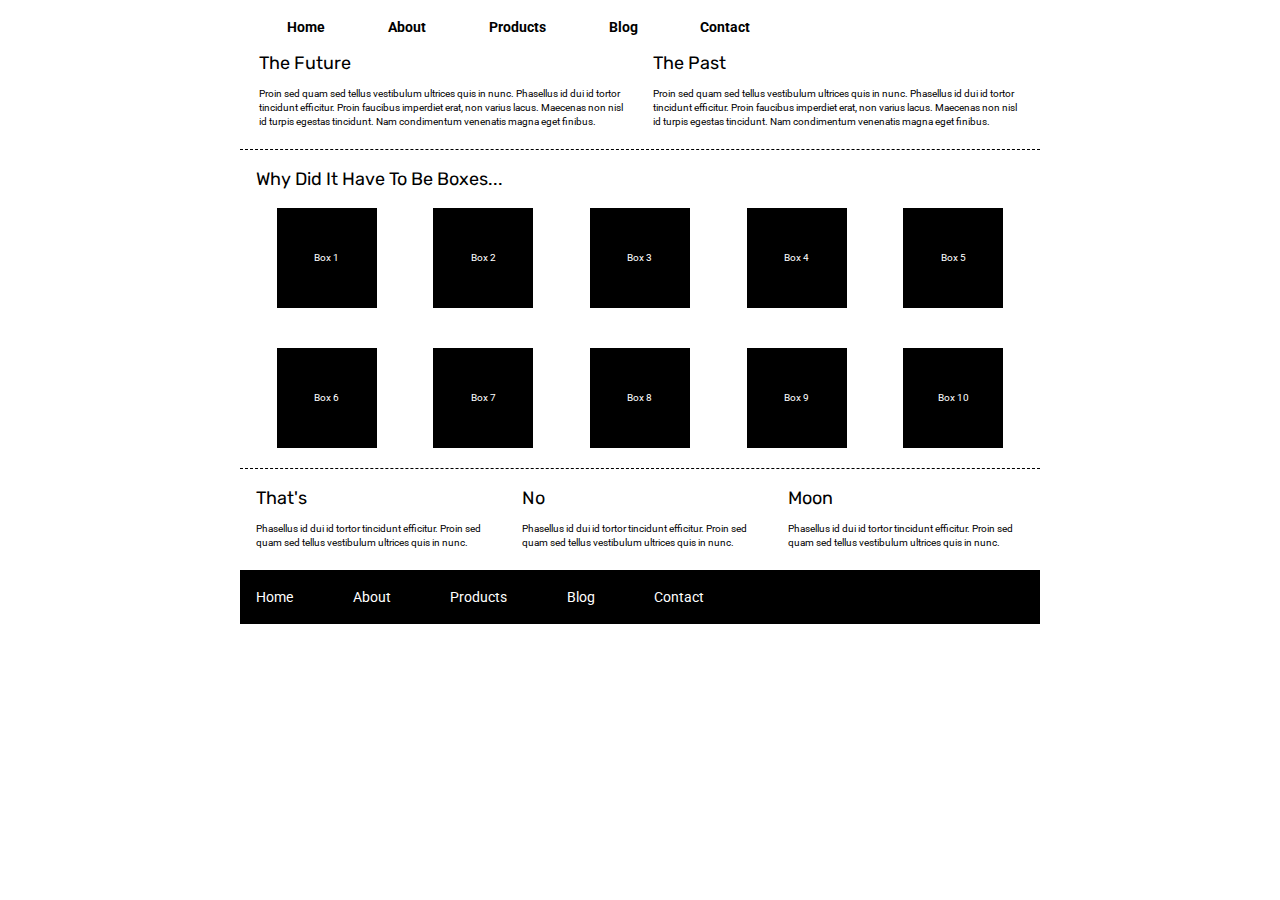
==== index.html @ 25611eb7 "Started Sprint challenge. Got Started on header and nav" ====
<!doctype html>

<html lang="en">
<head>
  <meta charset="utf-8">

  <title>Sprint Challenge - Home</title>

  <link href="https://fonts.googleapis.com/css?family=Roboto|Rubik" rel="stylesheet">
  <link rel="stylesheet" href="css/index.css">

</head>

<body>
    <div class="container">

         <header>
            <nav>
            <div class="logo">
                <img src="./img/lambda-black.png" alt="">
            </div>
                <a href="#">Home</a>
                <a href="#">About</a>
                <a href="#">Products</a>
                <a href="#">Blog</a>
                <a href="#">Contact</a>
            </nav>
        </header>

        <section class="top-content">
            <div class="text-container">
                <h2>The Future</h2>
                <p>Proin sed quam sed tellus vestibulum ultrices quis in nunc. Phasellus id dui id tortor tincidunt efficitur. Proin faucibus imperdiet erat, non varius lacus. Maecenas non nisl id turpis egestas tincidunt. Nam condimentum venenatis magna eget finibus.</p>
            </div>
            <div class="text-container">
                <h2>The Past</h2>
                <p>Proin sed quam sed tellus vestibulum ultrices quis in nunc. Phasellus id dui id tortor tincidunt efficitur. Proin faucibus imperdiet erat, non varius lacus. Maecenas non nisl id turpis egestas tincidunt. Nam condimentum venenatis magna eget finibus.</p>
            </div>
        </section>
        
        <section class="middle-content">
        
            <h2>Why Did It Have To Be Boxes...</h2>
            
            <div class="boxes">
                <div class="box">Box 1</div>
                <div class="box">Box 2</div>
                <div class="box">Box 3</div>
                <div class="box">Box 4</div>
                <div class="box">Box 5</div>
                <div class="box">Box 6</div>
                <div class="box">Box 7</div>
                <div class="box">Box 8</div>
                <div class="box">Box 9</div>
                <div class="box">Box 10</div>
            </div>
        
        </section>

        <section class="bottom-content">

            <div class="text-container">
                <h2>That's</h2>
                <p>Phasellus id dui id tortor tincidunt efficitur. Proin sed quam sed tellus vestibulum ultrices quis in nunc.</p>
            </div>
            <div class="text-container">
                <h2>No</h2>
                <p>Phasellus id dui id tortor tincidunt efficitur. Proin sed quam sed tellus vestibulum ultrices quis in nunc.</p>
            </div>
            <div class="text-container">
                <h2>Moon</h2>
                <p>Phasellus id dui id tortor tincidunt efficitur. Proin sed quam sed tellus vestibulum ultrices quis in nunc.</p>
            </div>

        </section>
        
        <footer>
            <nav>
                <a href="#">Home</a>
                <a href="#">About</a>
                <a href="#">Products</a>
                <a href="#">Blog</a>
                <a href="#">Contact</a>
            </nav>
        </footer>
    </div><!-- container -->        
</body>
</html>
---- css/index.css ----
/* http://meyerweb.com/eric/tools/css/reset/ 
   v2.0 | 20110126
   License: none (public domain)
*/

html, body, div, span, applet, object, iframe,
h1, h2, h3, h4, h5, h6, p, blockquote, pre,
a, abbr, acronym, address, big, cite, code,
del, dfn, em, img, ins, kbd, q, s, samp,
small, strike, strong, sub, sup, tt, var,
b, u, i, center,
dl, dt, dd, ol, ul, li,
fieldset, form, label, legend,
table, caption, tbody, tfoot, thead, tr, th, td,
article, aside, canvas, details, embed, 
figure, figcaption, footer, header, hgroup, 
menu, nav, output, ruby, section, summary,
time, mark, audio, video {
	margin: 0;
	padding: 0;
	border: 0;
	font-size: 100%;
	font: inherit;
	vertical-align: baseline;
}
/* HTML5 display-role reset for older browsers */
article, aside, details, figcaption, figure, 
footer, header, hgroup, menu, nav, section {
	display: block;
}
body {
	line-height: 1;
}
ol, ul {
	list-style: none;
}
blockquote, q {
	quotes: none;
}
blockquote:before, blockquote:after,
q:before, q:after {
	content: '';
	content: none;
}
table {
	border-collapse: collapse;
	border-spacing: 0;
}

* {
    box-sizing: border-box;
}
html{
    font-size: 62.5%;
}
html, body {
    height: 100%;
    font-family: 'Roboto', sans-serif;
}

h1, h2, h3, h4, h5 {
    font-size: 1.8rem;
    margin-bottom: 15px;
    font-family: 'Rubik', sans-serif;
}

p {
    line-height: 1.4;
}

.container {
    width: 800px;
    margin: 0 auto;
}

header {
    width: 100%;
    
}

header nav {
    width: 60%;
    display: flex;
    flex-direction: row;
    justify-content: space-between;
    align-items: center;
    padding: 20px 2%;
    font-size: 1.4rem;
}

header nav a {
    margin: 0 7%;
    text-decoration: none;
    color:black;
    font-weight: bold;
}

.top-content {
    display: flex;
    flex-wrap: wrap;
    justify-content: space-evenly;
    margin-bottom: 20px;
    border-bottom: 1px dashed black;
}

.top-content .text-container {
    width: 48%;
    padding: 0 1%;
    padding-bottom: 20px;  
}

.middle-content {
    margin-bottom: 20px;
    border-bottom: 1px dashed black;
}

.middle-content h2 {
    padding: 0 2%;
    margin-bottom: 0;
}

.middle-content .boxes {
    display: flex;
    flex-wrap: wrap;
    justify-content: space-evenly;
}

.middle-content .boxes .box {
    width: 12.5%;
    height: 100px;
    background: black;
    margin: 20px 2.5%;
    color: white;
    display: flex;
    align-items: center;
    justify-content: center;
}

.bottom-content {
    display: flex;
    margin: 0 2% 20px;
    justify-content: space-around;
}

.bottom-content .text-container {
    padding-right: 4%;
}

.bottom-content .text-container:last-child {
    padding-right: 0;
}

footer {
    width: 100%;
    background: black;
}

footer nav {
    width: 60%;
    display: flex;
    justify-content: space-between;
    align-items: center;
    padding: 20px 2%;
    font-size: 1.4rem;
}

footer nav a {
    color: white;
    text-decoration: none;
}
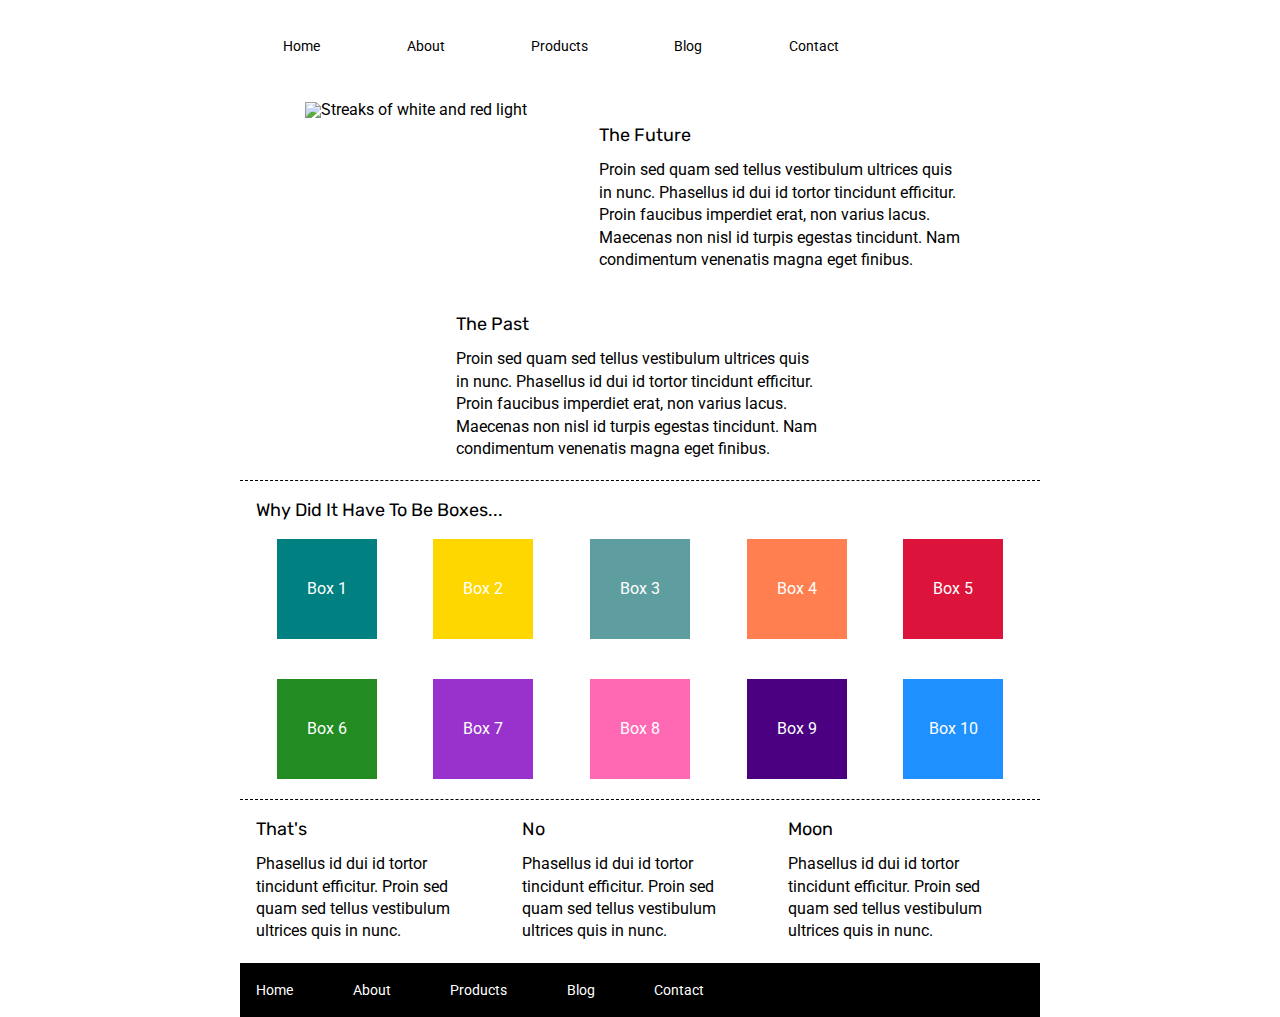
==== commit fb667959: "Finished Home page. Worked on About page" ====
--- a/index.html
+++ b/index.html
@@ -19,8 +19,8 @@
             <div class="logo">
                 <img src="./img/lambda-black.png" alt="">
             </div>
-                <a href="#">Home</a>
-                <a href="#">About</a>
+                <a href="./index.html">Home</a>
+                <a href="./about.html">About</a>
                 <a href="#">Products</a>
                 <a href="#">Blog</a>
                 <a href="#">Contact</a>
@@ -28,6 +28,9 @@
         </header>
 
         <section class="top-content">
+            <div class="banner">
+                <img src="./img/jumbo.jpg" alt="Streaks of white and red light">
+            </div>
             <div class="text-container">
                 <h2>The Future</h2>
                 <p>Proin sed quam sed tellus vestibulum ultrices quis in nunc. Phasellus id dui id tortor tincidunt efficitur. Proin faucibus imperdiet erat, non varius lacus. Maecenas non nisl id turpis egestas tincidunt. Nam condimentum venenatis magna eget finibus.</p>
@@ -43,16 +46,16 @@
             <h2>Why Did It Have To Be Boxes...</h2>
             
             <div class="boxes">
-                <div class="box">Box 1</div>
-                <div class="box">Box 2</div>
-                <div class="box">Box 3</div>
-                <div class="box">Box 4</div>
-                <div class="box">Box 5</div>
-                <div class="box">Box 6</div>
-                <div class="box">Box 7</div>
-                <div class="box">Box 8</div>
-                <div class="box">Box 9</div>
-                <div class="box">Box 10</div>
+                <div class="box teal">Box 1</div>
+                <div class="box gold">Box 2</div>
+                <div class="box cadetblue">Box 3</div>
+                <div class="box coral">Box 4</div>
+                <div class="box crimson">Box 5</div>
+                <div class="box forestgreen">Box 6</div>
+                <div class="box darkorchid">Box 7</div>
+                <div class="box hotpink">Box 8</div>
+                <div class="box indigo">Box 9</div>
+                <div class="box dodgerblue">Box 10</div>
             </div>
         
         </section>
@@ -76,8 +79,8 @@
         
         <footer>
             <nav>
-                <a href="#">Home</a>
-                <a href="#">About</a>
+                <a href="./index.html">Home</a>
+                <a href="./about.html">About</a>
                 <a href="#">Products</a>
                 <a href="#">Blog</a>
                 <a href="#">Contact</a>
--- a/css/index.css
+++ b/css/index.css
@@ -57,7 +57,9 @@
     height: 100%;
     font-family: 'Roboto', sans-serif;
 }
-
+body{
+    font-size: 1.6rem;
+}
 h1, h2, h3, h4, h5 {
     font-size: 1.8rem;
     margin-bottom: 15px;
@@ -68,103 +70,180 @@
     line-height: 1.4;
 }
 
-.container {
+.container{
     width: 800px;
     margin: 0 auto;
 }
 
 header {
     width: 100%;
-    
+    padding-bottom: 1.25%;
 }
 
 header nav {
     width: 60%;
     display: flex;
     flex-direction: row;
+    justify-content: space-between;
+    align-items: center;
+    padding: 20px 0;
+    font-size: 1.4rem;
+
+}
+
+header nav a {
+    margin: 4% 9%;
+    text-decoration: none;
+    color:black;
+}
+header nav img{
+    padding: 0 0;
+}
+
+.top-content {
+    display: flex;
+    flex-wrap: wrap;
+    justify-content: space-evenly;
+    margin-bottom: 20px;
+    border-bottom: 1px dashed black;
+}
+
+.top-content .text-container {
+    width: 48%;
+    padding: 3% 1%;
+    padding-bottom: 20px;
+    font-size:1.6rem;
+}
+
+.top-content .text-containerAbout{
+    width:96%;
+    padding: 2.5% .5%;
+    padding-bottom: 20px;
+}
+
+.middle-content {
+    margin-bottom: 20px;
+    border-bottom: 1px dashed black;
+}
+.middle-contentAbout{
+    display: flex;
+    flex-wrap: wrap;
+    justify-content: space-evenly;
+}
+.middle-content h2{
+    padding: 0 2%;
+    margin-bottom: 0;
+}
+ .middle-contentAbout h2 {
+     padding: 0 0;
+     margin: 5% 0;
+     text-align: left;
+ }
+
+.middle-content .boxes {
+    display: flex;
+    flex-wrap: wrap;
+    justify-content: space-evenly;
+    font-size: 1.6rem;
+}
+
+.middle-content .boxes .box {
+    width: 12.5%;
+    height: 100px;
+    margin: 20px 2.5%;
+    color: white;
+    display: flex;
+    align-items: center;
+    justify-content: center;
+}
+.middle-contentAbout .cols{
+    display: flex;
+    flex-wrap: wrap;
+    justify-content: space-evenly;
+}
+.middle-contentAbout .cols .sq{
+    width: 50%;
+    display: flex;
+    flex-direction: column;
+    align-items: flex-start;
+    justify-content: center;
+    padding: 2.5% 0;
+    border-bottom: 1px dashed black;
+}
+
+.middle-contentAbout .cols .sq button{
+    margin: 5% 0;
+}
+.teal{
+    background:teal;
+}
+.gold{
+    background: gold;
+}
+.cadetblue{
+    background: cadetblue;
+}
+.coral{
+    background: coral;
+}
+.crimson{
+    background: crimson;
+}
+.forestgreen{
+    background: forestgreen;
+}
+.darkorchid{
+    background: darkorchid;
+}
+.hotpink{
+    background: hotpink;
+}
+.indigo{
+    background: indigo;
+}
+.dodgerblue{
+    background: dodgerblue;
+}
+.bottom-content {
+    display: flex;
+    margin: 0 2% 20px;
+    justify-content: space-around;
+}
+
+.bottom-content .text-container {
+    padding-right: 4%;
+    font-size:1.6rem;
+}
+
+.bottom-content .text-container:last-child {
+    padding-right: 0;
+}
+
+footer {
+    width: 100%;
+    background: black;
+}
+
+footer nav {
+    width: 60%;
+    display: flex;
     justify-content: space-between;
     align-items: center;
     padding: 20px 2%;
     font-size: 1.4rem;
 }
 
-header nav a {
-    margin: 0 7%;
-    text-decoration: none;
-    color:black;
-    font-weight: bold;
-}
-
-.top-content {
-    display: flex;
-    flex-wrap: wrap;
-    justify-content: space-evenly;
-    margin-bottom: 20px;
-    border-bottom: 1px dashed black;
-}
-
-.top-content .text-container {
-    width: 48%;
-    padding: 0 1%;
-    padding-bottom: 20px;  
-}
-
-.middle-content {
-    margin-bottom: 20px;
-    border-bottom: 1px dashed black;
-}
-
-.middle-content h2 {
-    padding: 0 2%;
-    margin-bottom: 0;
-}
-
-.middle-content .boxes {
-    display: flex;
-    flex-wrap: wrap;
-    justify-content: space-evenly;
-}
-
-.middle-content .boxes .box {
-    width: 12.5%;
-    height: 100px;
-    background: black;
-    margin: 20px 2.5%;
-    color: white;
-    display: flex;
-    align-items: center;
-    justify-content: center;
-}
-
-.bottom-content {
-    display: flex;
-    margin: 0 2% 20px;
-    justify-content: space-around;
-}
-
-.bottom-content .text-container {
-    padding-right: 4%;
-}
-
-.bottom-content .text-container:last-child {
-    padding-right: 0;
-}
-
-footer {
-    width: 100%;
-    background: black;
-}
-
-footer nav {
-    width: 60%;
-    display: flex;
-    justify-content: space-between;
-    align-items: center;
-    padding: 20px 2%;
-    font-size: 1.4rem;
-}
-
 footer nav a {
     color: white;
     text-decoration: none;
+}
+button{
+    background-color: #fff; /* Green */
+    border: 2px solid black;
+    color: black;
+    padding: 8px 22px;
+    text-align: center;
+    text-decoration: none;
+    font-size: 1.5rem;
+    border-radius: 10px;
 }